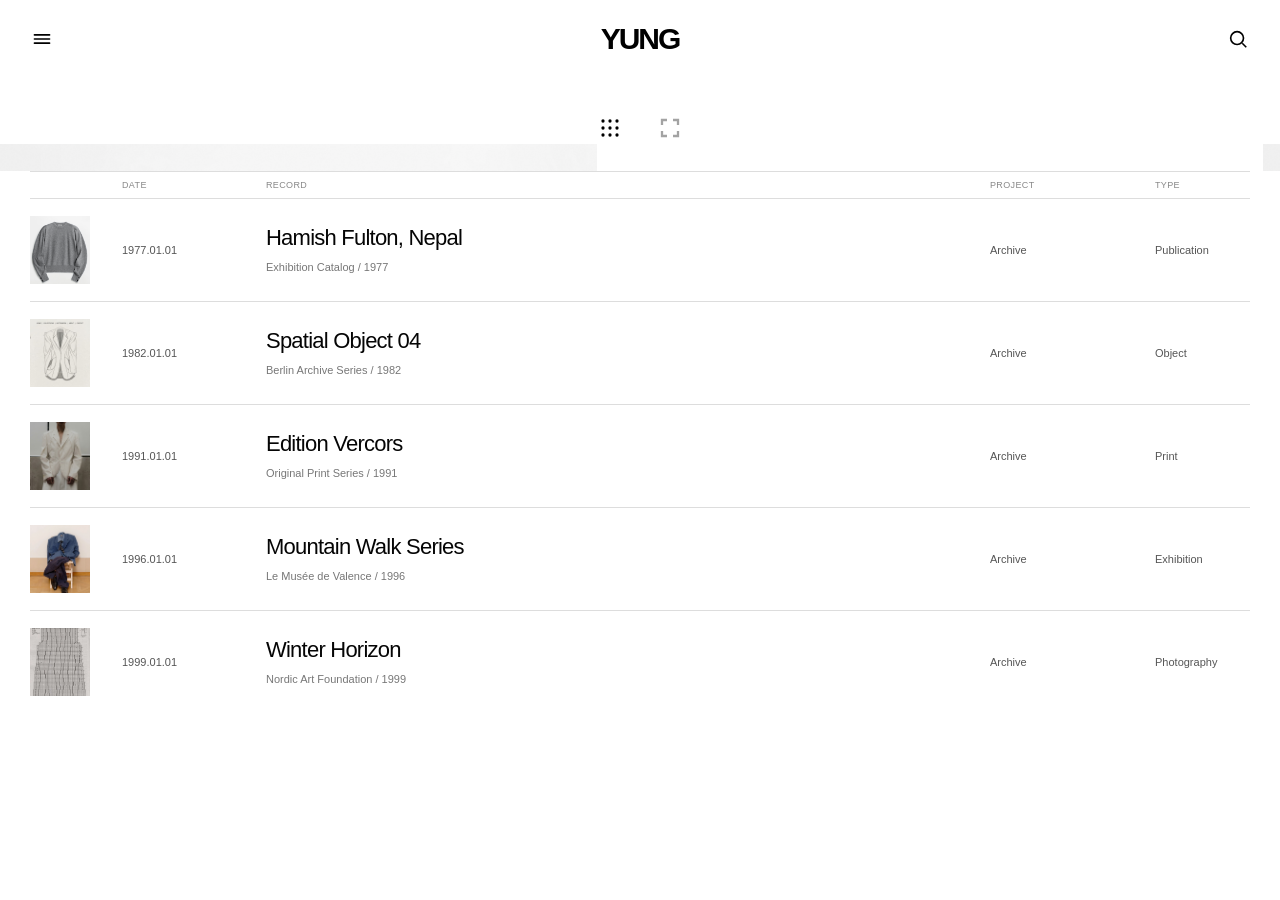
==== archive.html @ e174e14d "Add integrated archive page" ====
<!doctype html>
<html lang="ko"><head><meta charset="utf-8"><meta name="viewport" content="width=device-width,initial-scale=1,viewport-fit=cover"><meta name="theme-color" content="#fff"><title>YUNG — Archive</title>
<style>
:root{--bg:#fff;--fg:#050505;--sans:"Helvetica Neue",Helvetica,Arial,sans-serif}*{box-sizing:border-box}html,body{width:100%;height:100%;margin:0;overflow:hidden;background:#fff;color:#050505}body{font-family:var(--sans);-webkit-font-smoothing:antialiased;user-select:none}button,a,input{color:inherit;font:inherit}button{appearance:none;border:0;padding:0;background:none;cursor:pointer}a{text-decoration:none}
#main-header{position:fixed;top:0;left:0;width:100%;z-index:100;padding:22px 30px;display:grid;grid-template-columns:1fr auto 1fr;align-items:center;mix-blend-mode:difference;color:#fff}#mainLogo{font-size:30px;font-weight:900;letter-spacing:-.07em;color:#fff}.header-left{justify-self:start}.header-right{justify-self:end;display:flex;gap:18px}.icon{width:24px;height:24px;display:grid;place-items:center;color:#fff}.icon svg{width:22px;height:22px}
.archive-bar{position:fixed;top:106px;left:50%;transform:translateX(-50%);z-index:90;color:#fff;mix-blend-mode:difference}.view-switch{display:flex;gap:20px}.view-switch button{width:40px;height:44px;display:grid;place-items:center;opacity:.36}.view-switch button[aria-pressed=true],.view-switch button:hover{opacity:1}.view-switch svg{width:24px;height:24px}
.stage{position:fixed;inset:0;width:100vw;height:100dvh;overflow:hidden;background:#fff}.viewport{position:absolute;inset:0;width:100%;height:100dvh;overflow:hidden;cursor:grab;touch-action:pan-y}.viewport.is-dragging{cursor:grabbing}.rail{position:absolute;left:0;top:0;width:auto;height:100dvh;display:flex;align-items:flex-end;gap:0;padding:0;will-change:transform}.card{position:relative;flex:0 0 auto;width:var(--layout-w,48vw);height:var(--layout-h,auto);display:flex;align-items:flex-end;justify-content:center;overflow:hidden;background:transparent}.card-media{display:block;width:100%;height:100%;object-fit:var(--media-fit,contain);object-position:var(--media-pos,center);pointer-events:none}.card.is-bleed{background:#111}.card.is-bleed .card-media{object-fit:cover}
#indexPanel{position:fixed;inset:171px 0 0;z-index:80;background:#fff;overflow:auto;padding:0 30px 40px}.index-row{display:grid;grid-template-columns:72px 124px minmax(0,1fr) 145px 95px;align-items:center;gap:20px;border-top:1px solid #ddd;width:100%;text-align:left;padding:17px 0;min-height:102px;font-size:11px}.index-row:hover{background:#f6f6f4}.index-row img{width:60px;height:68px;object-fit:cover}.index-row strong{font-size:22px;line-height:1.2;font-weight:400;letter-spacing:-.035em;display:block}.index-row small{display:block;font-size:11px;line-height:1.5;color:#777;margin-top:8px;max-width:520px}.index-row .date,.index-row .project,.index-row .kind{color:#555}.index-legend{min-height:24px;font-size:9px;color:#888;padding:8px 0;text-transform:uppercase;letter-spacing:.04em}
.overlay{position:fixed;z-index:120;inset:0;background:rgba(255,255,255,.985);opacity:0;visibility:hidden;transition:opacity .22s ease,visibility .22s step-end}.overlay.is-open{opacity:1;visibility:visible;transition:opacity .22s ease}.overlay-close{position:absolute;top:13px;right:28px;font-size:28px;font-weight:300}.menu-links{position:absolute;left:28px;top:50%;transform:translateY(-50%);display:flex;flex-direction:column;align-items:flex-start;gap:.08em}.menu-links a{font-size:clamp(44px,8vw,136px);font-weight:500;letter-spacing:-.045em;line-height:.9;color:#aaa;transition:color .18s ease}.menu-links a:hover,.menu-links a:focus-visible{color:#050505}.search-form{position:absolute;left:28px;right:28px;top:50%;transform:translateY(-50%)}.search-form label{display:block;margin-bottom:18px;font-size:11px;text-transform:uppercase}.search-form input{width:100%;border:0;border-bottom:1px solid #111;outline:none;background:transparent;font-size:clamp(36px,7vw,112px);letter-spacing:-.055em;line-height:1;padding:0 0 10px}.search-form input::placeholder{color:rgba(0,0,0,.22)}
@media(max-width:800px){#main-header{padding:16px 14px}#mainLogo{font-size:26px}.archive-bar{top:84px}.menu-links{left:14px}.menu-links a{font-size:clamp(48px,16vw,82px)}#indexPanel{inset:150px 0 0;padding:0 14px 26px}.index-row{grid-template-columns:54px minmax(0,1fr);grid-template-rows:auto auto;column-gap:14px;row-gap:7px;padding:18px 0;min-height:120px}.index-row img{width:54px;height:70px;grid-column:1;grid-row:1/3}.index-row .date{grid-column:2;grid-row:1;font-size:10px}.index-row .entry-copy{grid-column:2;grid-row:2}.index-row strong{font-size:19px}.index-row .project,.index-row .kind{display:none}.index-legend{display:none}}
</style></head><body>
<header id="main-header"><div class="header-left"><button class="icon" data-open="menuPanel" aria-label="메뉴 열기"><svg fill="none" stroke="currentColor" viewBox="0 0 24 24"><path stroke-linecap="round" stroke-width="1.8" d="M3.75 7.5h16.5M3.75 12h16.5m-16.5 4.5h16.5"/></svg></button></div><a id="mainLogo" href="./index.html">YUNG</a><div class="header-right"><button class="icon" data-open="searchPanel" aria-label="검색"><svg fill="none" stroke="currentColor" viewBox="0 0 24 24"><circle cx="11" cy="11" r="7" stroke-width="1.8"/><path d="M21 21l-4.35-4.35" stroke-width="1.8"/></svg></button></div></header>
<div class="archive-bar"><div class="view-switch"><button id="indexBtn" title="Index" aria-pressed="true"><svg viewBox="0 0 24 24" fill="currentColor"><circle cx="5" cy="5" r="1.65"/><circle cx="12" cy="5" r="1.65"/><circle cx="19" cy="5" r="1.65"/><circle cx="5" cy="12" r="1.65"/><circle cx="12" cy="12" r="1.65"/><circle cx="19" cy="12" r="1.65"/><circle cx="5" cy="19" r="1.65"/><circle cx="12" cy="19" r="1.65"/><circle cx="19" cy="19" r="1.65"/></svg></button><button id="viewBtn" title="View" aria-pressed="false"><svg viewBox="0 0 24 24" fill="none" stroke="currentColor" stroke-width="2.3"><path d="M9 4H4v5M15 4h5v5M20 15v5h-5M9 20H4v-5"/></svg></button></div></div>
<main class="stage"><div class="viewport" id="viewport"><div class="rail" id="rail"></div></div></main>
<section id="indexPanel" aria-label="아카이브 목록"><div class="index-row index-legend"><span></span><span>Date</span><span>Record</span><span>Project</span><span>Type</span></div><div id="recordList"></div></section>
<aside class="overlay" id="menuPanel" aria-hidden="true"><button class="overlay-close" aria-label="닫기">×</button><nav class="menu-links"><a href="./index.html" data-route="store">Store</a><a href="#" data-route="archive">Archive</a><a href="#" data-route="exhibition">Exhibition</a><a href="#" data-route="about">About</a></nav></aside>
<aside class="overlay" id="searchPanel" aria-hidden="true"><button class="overlay-close" aria-label="닫기">×</button><form class="search-form" onsubmit="return false"><label for="siteSearch">Search</label><input id="siteSearch" type="search" autocomplete="off" placeholder="Search records"></form></aside>
<script src="./archive-data.js"></script><script src="./archive-layout.js"></script><script src="./archive-app.js"></script></body></html>
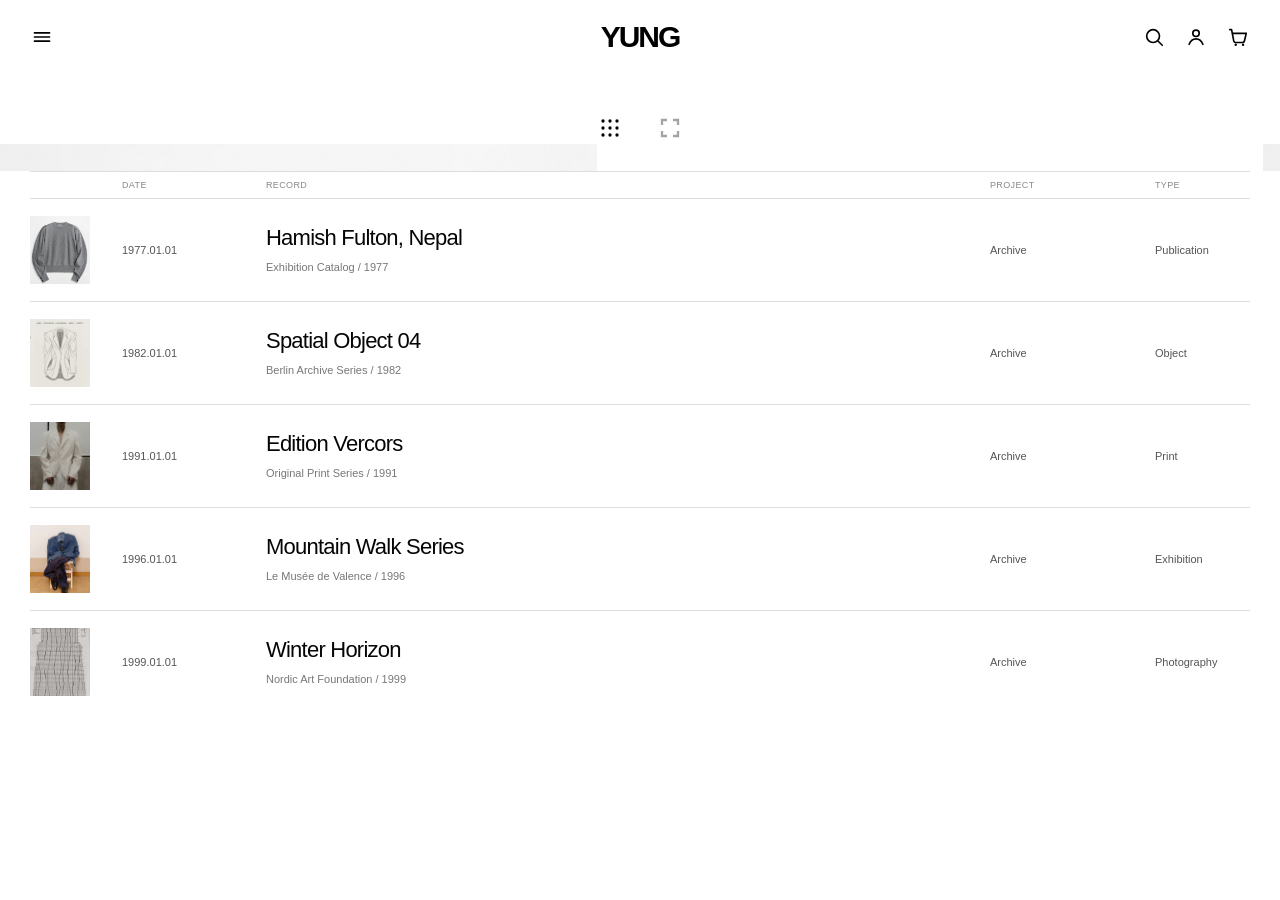
==== commit 1588b0fa: "Use shared site shell on archive page" ====
--- a/archive.html
+++ b/archive.html
@@ -8,11 +8,12 @@
 #indexPanel{position:fixed;inset:171px 0 0;z-index:80;background:#fff;overflow:auto;padding:0 30px 40px}.index-row{display:grid;grid-template-columns:72px 124px minmax(0,1fr) 145px 95px;align-items:center;gap:20px;border-top:1px solid #ddd;width:100%;text-align:left;padding:17px 0;min-height:102px;font-size:11px}.index-row:hover{background:#f6f6f4}.index-row img{width:60px;height:68px;object-fit:cover}.index-row strong{font-size:22px;line-height:1.2;font-weight:400;letter-spacing:-.035em;display:block}.index-row small{display:block;font-size:11px;line-height:1.5;color:#777;margin-top:8px;max-width:520px}.index-row .date,.index-row .project,.index-row .kind{color:#555}.index-legend{min-height:24px;font-size:9px;color:#888;padding:8px 0;text-transform:uppercase;letter-spacing:.04em}
 .overlay{position:fixed;z-index:120;inset:0;background:rgba(255,255,255,.985);opacity:0;visibility:hidden;transition:opacity .22s ease,visibility .22s step-end}.overlay.is-open{opacity:1;visibility:visible;transition:opacity .22s ease}.overlay-close{position:absolute;top:13px;right:28px;font-size:28px;font-weight:300}.menu-links{position:absolute;left:28px;top:50%;transform:translateY(-50%);display:flex;flex-direction:column;align-items:flex-start;gap:.08em}.menu-links a{font-size:clamp(44px,8vw,136px);font-weight:500;letter-spacing:-.045em;line-height:.9;color:#aaa;transition:color .18s ease}.menu-links a:hover,.menu-links a:focus-visible{color:#050505}.search-form{position:absolute;left:28px;right:28px;top:50%;transform:translateY(-50%)}.search-form label{display:block;margin-bottom:18px;font-size:11px;text-transform:uppercase}.search-form input{width:100%;border:0;border-bottom:1px solid #111;outline:none;background:transparent;font-size:clamp(36px,7vw,112px);letter-spacing:-.055em;line-height:1;padding:0 0 10px}.search-form input::placeholder{color:rgba(0,0,0,.22)}
 @media(max-width:800px){#main-header{padding:16px 14px}#mainLogo{font-size:26px}.archive-bar{top:84px}.menu-links{left:14px}.menu-links a{font-size:clamp(48px,16vw,82px)}#indexPanel{inset:150px 0 0;padding:0 14px 26px}.index-row{grid-template-columns:54px minmax(0,1fr);grid-template-rows:auto auto;column-gap:14px;row-gap:7px;padding:18px 0;min-height:120px}.index-row img{width:54px;height:70px;grid-column:1;grid-row:1/3}.index-row .date{grid-column:2;grid-row:1;font-size:10px}.index-row .entry-copy{grid-column:2;grid-row:2}.index-row strong{font-size:19px}.index-row .project,.index-row .kind{display:none}.index-legend{display:none}}
-</style></head><body>
-<header id="main-header"><div class="header-left"><button class="icon" data-open="menuPanel" aria-label="메뉴 열기"><svg fill="none" stroke="currentColor" viewBox="0 0 24 24"><path stroke-linecap="round" stroke-width="1.8" d="M3.75 7.5h16.5M3.75 12h16.5m-16.5 4.5h16.5"/></svg></button></div><a id="mainLogo" href="./index.html">YUNG</a><div class="header-right"><button class="icon" data-open="searchPanel" aria-label="검색"><svg fill="none" stroke="currentColor" viewBox="0 0 24 24"><circle cx="11" cy="11" r="7" stroke-width="1.8"/><path d="M21 21l-4.35-4.35" stroke-width="1.8"/></svg></button></div></header>
+</style><link rel="stylesheet" href="./site-shell.css"></head><body>
+<div id="yung-site-shell" data-page="archive"></div>
+
 <div class="archive-bar"><div class="view-switch"><button id="indexBtn" title="Index" aria-pressed="true"><svg viewBox="0 0 24 24" fill="currentColor"><circle cx="5" cy="5" r="1.65"/><circle cx="12" cy="5" r="1.65"/><circle cx="19" cy="5" r="1.65"/><circle cx="5" cy="12" r="1.65"/><circle cx="12" cy="12" r="1.65"/><circle cx="19" cy="12" r="1.65"/><circle cx="5" cy="19" r="1.65"/><circle cx="12" cy="19" r="1.65"/><circle cx="19" cy="19" r="1.65"/></svg></button><button id="viewBtn" title="View" aria-pressed="false"><svg viewBox="0 0 24 24" fill="none" stroke="currentColor" stroke-width="2.3"><path d="M9 4H4v5M15 4h5v5M20 15v5h-5M9 20H4v-5"/></svg></button></div></div>
 <main class="stage"><div class="viewport" id="viewport"><div class="rail" id="rail"></div></div></main>
 <section id="indexPanel" aria-label="아카이브 목록"><div class="index-row index-legend"><span></span><span>Date</span><span>Record</span><span>Project</span><span>Type</span></div><div id="recordList"></div></section>
-<aside class="overlay" id="menuPanel" aria-hidden="true"><button class="overlay-close" aria-label="닫기">×</button><nav class="menu-links"><a href="./index.html" data-route="store">Store</a><a href="#" data-route="archive">Archive</a><a href="#" data-route="exhibition">Exhibition</a><a href="#" data-route="about">About</a></nav></aside>
-<aside class="overlay" id="searchPanel" aria-hidden="true"><button class="overlay-close" aria-label="닫기">×</button><form class="search-form" onsubmit="return false"><label for="siteSearch">Search</label><input id="siteSearch" type="search" autocomplete="off" placeholder="Search records"></form></aside>
-<script src="./archive-data.js"></script><script src="./archive-layout.js"></script><script src="./archive-app.js"></script></body></html>+
+
+<script src="./site-shell.js"></script><script src="./archive-data.js"></script><script src="./archive-layout.js"></script><script src="./archive-app.js"></script></body></html>
--- a/site-shell.css
+++ b/site-shell.css
@@ -0,0 +1,23 @@
+:root{--yung-shell-sans:"Helvetica Neue",Helvetica,Arial,sans-serif}
+#yung-site-shell,#yung-site-shell *{box-sizing:border-box}
+#yung-site-shell{font-family:var(--yung-shell-sans);-webkit-font-smoothing:antialiased}
+.yung-shell-header{position:fixed;top:0;left:0;width:100%;z-index:10000;padding:22px 30px;display:grid;grid-template-columns:1fr auto 1fr;align-items:center;mix-blend-mode:difference;color:#fff;pointer-events:none;user-select:none}
+.yung-shell-left{justify-self:start}.yung-shell-logo{justify-self:center;font-family:var(--yung-shell-sans);font-size:30px;font-weight:900;letter-spacing:-.07em;line-height:1;color:#fff;text-decoration:none;pointer-events:auto;transition:opacity .18s ease}
+.yung-shell-logo:hover{opacity:.72}.yung-shell-right{justify-self:end;display:flex;align-items:center;gap:18px;pointer-events:auto}
+.yung-shell-icon{width:24px;height:24px;display:grid;place-items:center;color:#fff;background:none;border:0;padding:0;cursor:pointer;pointer-events:auto;transition:opacity .18s ease}
+.yung-shell-icon:hover{opacity:.68}.yung-shell-icon svg{display:block;width:22px;height:22px}
+.yung-shell-overlay{position:fixed;z-index:10020;inset:0;background:rgba(255,255,255,.985);opacity:0;visibility:hidden;transition:opacity .22s ease,visibility .22s step-end;color:#050505;font-family:var(--yung-shell-sans)}
+.yung-shell-overlay.is-open{opacity:1;visibility:visible;transition:opacity .22s ease}
+.yung-shell-close{position:absolute;top:13px;right:28px;font-family:var(--yung-shell-sans);font-size:28px;font-weight:300;line-height:1;color:#050505;background:none;border:0;padding:0;cursor:pointer}
+.yung-shell-menu-links{position:absolute;left:28px;top:50%;transform:translateY(-50%);display:flex;flex-direction:column;align-items:flex-start;gap:.08em}
+.yung-shell-menu-links a{font-family:var(--yung-shell-sans);font-size:clamp(44px,8vw,136px);font-weight:500;letter-spacing:-.045em;line-height:.9;color:#aaa;text-decoration:none;transition:color .18s ease}
+.yung-shell-menu-links a:hover,.yung-shell-menu-links a:focus-visible{color:#050505}
+.yung-shell-search-form{position:absolute;left:28px;right:28px;top:50%;transform:translateY(-50%)}
+.yung-shell-search-form label{display:block;margin-bottom:18px;font-size:11px;font-weight:400;text-transform:uppercase;color:#050505}
+.yung-shell-search-form input{width:100%;border:0;border-bottom:1px solid #111;outline:none;background:transparent;font-family:var(--yung-shell-sans);font-size:clamp(36px,7vw,112px);font-weight:400;letter-spacing:-.055em;line-height:1;color:#050505;padding:0 0 10px;border-radius:0}
+.yung-shell-search-form input::placeholder{color:rgba(0,0,0,.22)}
+.yung-shell-overlay--small{left:auto;width:min(420px,100vw);border-left:1px solid rgba(0,0,0,.12)}
+.yung-shell-small-copy{position:absolute;left:26px;right:26px;top:50%;transform:translateY(-50%);display:flex;flex-direction:column;gap:11px;font-family:var(--yung-shell-sans);font-size:14px;font-weight:400;text-transform:uppercase}
+.yung-shell-small-copy p{margin:0 0 20px}.yung-shell-small-copy a{color:#050505;text-decoration:none}.yung-shell-small-copy a:hover{text-decoration:underline;text-underline-offset:3px}
+@media(max-width:800px){.yung-shell-header{padding:16px 14px}.yung-shell-logo{font-size:26px}.yung-shell-right{gap:6px}.yung-shell-menu-links{left:14px}.yung-shell-menu-links a{font-size:clamp(48px,16vw,82px)}.yung-shell-close{right:14px}.yung-shell-search-form{left:14px;right:14px}.yung-shell-overlay--small{width:100%;border-left:0}}
+@media(prefers-reduced-motion:reduce){.yung-shell-overlay,.yung-shell-icon,.yung-shell-logo,.yung-shell-menu-links a{transition:none}}
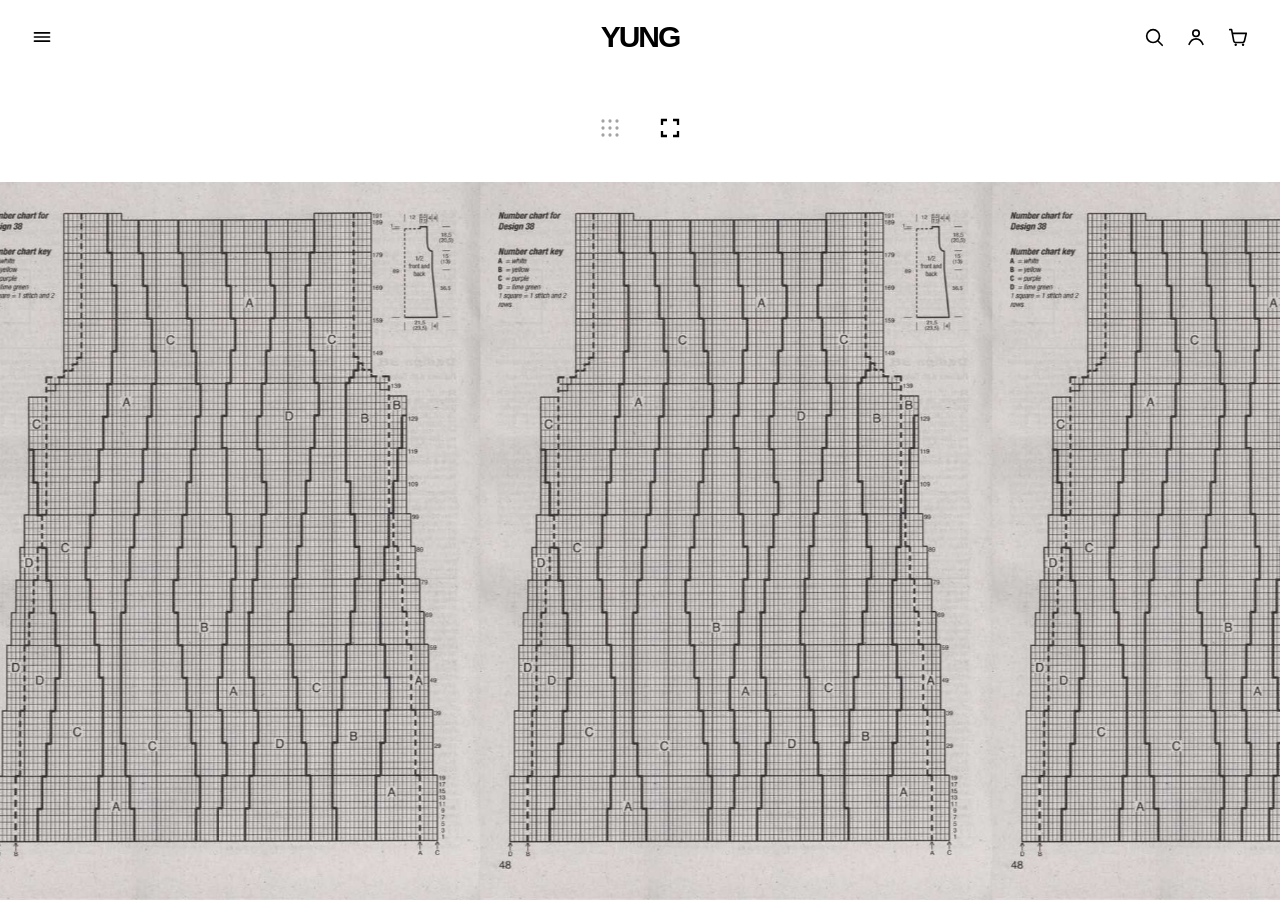
==== commit 331cd087: "Restore roomy archive index layout and scroll behavior" ====
--- a/archive.html
+++ b/archive.html
@@ -5,7 +5,7 @@
 #main-header{position:fixed;top:0;left:0;width:100%;z-index:100;padding:22px 30px;display:grid;grid-template-columns:1fr auto 1fr;align-items:center;mix-blend-mode:difference;color:#fff}#mainLogo{font-size:30px;font-weight:900;letter-spacing:-.07em;color:#fff}.header-left{justify-self:start}.header-right{justify-self:end;display:flex;gap:18px}.icon{width:24px;height:24px;display:grid;place-items:center;color:#fff}.icon svg{width:22px;height:22px}
 .archive-bar{position:fixed;top:106px;left:50%;transform:translateX(-50%);z-index:90;color:#fff;mix-blend-mode:difference}.view-switch{display:flex;gap:20px}.view-switch button{width:40px;height:44px;display:grid;place-items:center;opacity:.36}.view-switch button[aria-pressed=true],.view-switch button:hover{opacity:1}.view-switch svg{width:24px;height:24px}
 .stage{position:fixed;inset:0;width:100vw;height:100dvh;overflow:hidden;background:#fff}.viewport{position:absolute;inset:0;width:100%;height:100dvh;overflow:hidden;cursor:grab;touch-action:pan-y}.viewport.is-dragging{cursor:grabbing}.rail{position:absolute;left:0;top:0;width:auto;height:100dvh;display:flex;align-items:flex-end;gap:0;padding:0;will-change:transform}.card{position:relative;flex:0 0 auto;width:var(--layout-w,48vw);height:var(--layout-h,auto);display:flex;align-items:flex-end;justify-content:center;overflow:hidden;background:transparent}.card-media{display:block;width:100%;height:100%;object-fit:var(--media-fit,contain);object-position:var(--media-pos,center);pointer-events:none}.card.is-bleed{background:#111}.card.is-bleed .card-media{object-fit:cover}
-#indexPanel{position:fixed;inset:171px 0 0;z-index:80;background:#fff;overflow:auto;padding:0 30px 40px}.index-row{display:grid;grid-template-columns:72px 124px minmax(0,1fr) 145px 95px;align-items:center;gap:20px;border-top:1px solid #ddd;width:100%;text-align:left;padding:17px 0;min-height:102px;font-size:11px}.index-row:hover{background:#f6f6f4}.index-row img{width:60px;height:68px;object-fit:cover}.index-row strong{font-size:22px;line-height:1.2;font-weight:400;letter-spacing:-.035em;display:block}.index-row small{display:block;font-size:11px;line-height:1.5;color:#777;margin-top:8px;max-width:520px}.index-row .date,.index-row .project,.index-row .kind{color:#555}.index-legend{min-height:24px;font-size:9px;color:#888;padding:8px 0;text-transform:uppercase;letter-spacing:.04em}
+#indexPanel{position:fixed;inset:171px 0 0;z-index:80;background:#fff;overflow:auto;padding:20px 30px 40px;-webkit-overflow-scrolling:touch;overscroll-behavior:contain;scrollbar-gutter:stable}.index-row{display:grid;grid-template-columns:72px 124px minmax(0,1fr) 145px 95px;align-items:center;gap:20px;border-top:1px solid #ddd;width:100%;text-align:left;padding:17px 0;min-height:102px;font-size:11px}.index-row:hover{background:#f6f6f4}.index-row img{width:60px;height:68px;object-fit:cover}.index-row strong{font-size:22px;line-height:1.2;font-weight:400;letter-spacing:-.035em;display:block}.index-row small{display:block;font-size:11px;line-height:1.5;color:#777;margin-top:8px;max-width:520px}.index-row .date,.index-row .project,.index-row .kind{color:#555}.index-legend{min-height:24px;font-size:9px;color:#888;padding:8px 0;text-transform:uppercase;letter-spacing:.04em}
 .overlay{position:fixed;z-index:120;inset:0;background:rgba(255,255,255,.985);opacity:0;visibility:hidden;transition:opacity .22s ease,visibility .22s step-end}.overlay.is-open{opacity:1;visibility:visible;transition:opacity .22s ease}.overlay-close{position:absolute;top:13px;right:28px;font-size:28px;font-weight:300}.menu-links{position:absolute;left:28px;top:50%;transform:translateY(-50%);display:flex;flex-direction:column;align-items:flex-start;gap:.08em}.menu-links a{font-size:clamp(44px,8vw,136px);font-weight:500;letter-spacing:-.045em;line-height:.9;color:#aaa;transition:color .18s ease}.menu-links a:hover,.menu-links a:focus-visible{color:#050505}.search-form{position:absolute;left:28px;right:28px;top:50%;transform:translateY(-50%)}.search-form label{display:block;margin-bottom:18px;font-size:11px;text-transform:uppercase}.search-form input{width:100%;border:0;border-bottom:1px solid #111;outline:none;background:transparent;font-size:clamp(36px,7vw,112px);letter-spacing:-.055em;line-height:1;padding:0 0 10px}.search-form input::placeholder{color:rgba(0,0,0,.22)}
 @media(max-width:800px){#main-header{padding:16px 14px}#mainLogo{font-size:26px}.archive-bar{top:84px}.menu-links{left:14px}.menu-links a{font-size:clamp(48px,16vw,82px)}#indexPanel{inset:150px 0 0;padding:0 14px 26px}.index-row{grid-template-columns:54px minmax(0,1fr);grid-template-rows:auto auto;column-gap:14px;row-gap:7px;padding:18px 0;min-height:120px}.index-row img{width:54px;height:70px;grid-column:1;grid-row:1/3}.index-row .date{grid-column:2;grid-row:1;font-size:10px}.index-row .entry-copy{grid-column:2;grid-row:2}.index-row strong{font-size:19px}.index-row .project,.index-row .kind{display:none}.index-legend{display:none}}
 </style><link rel="stylesheet" href="./site-shell.css"></head><body>
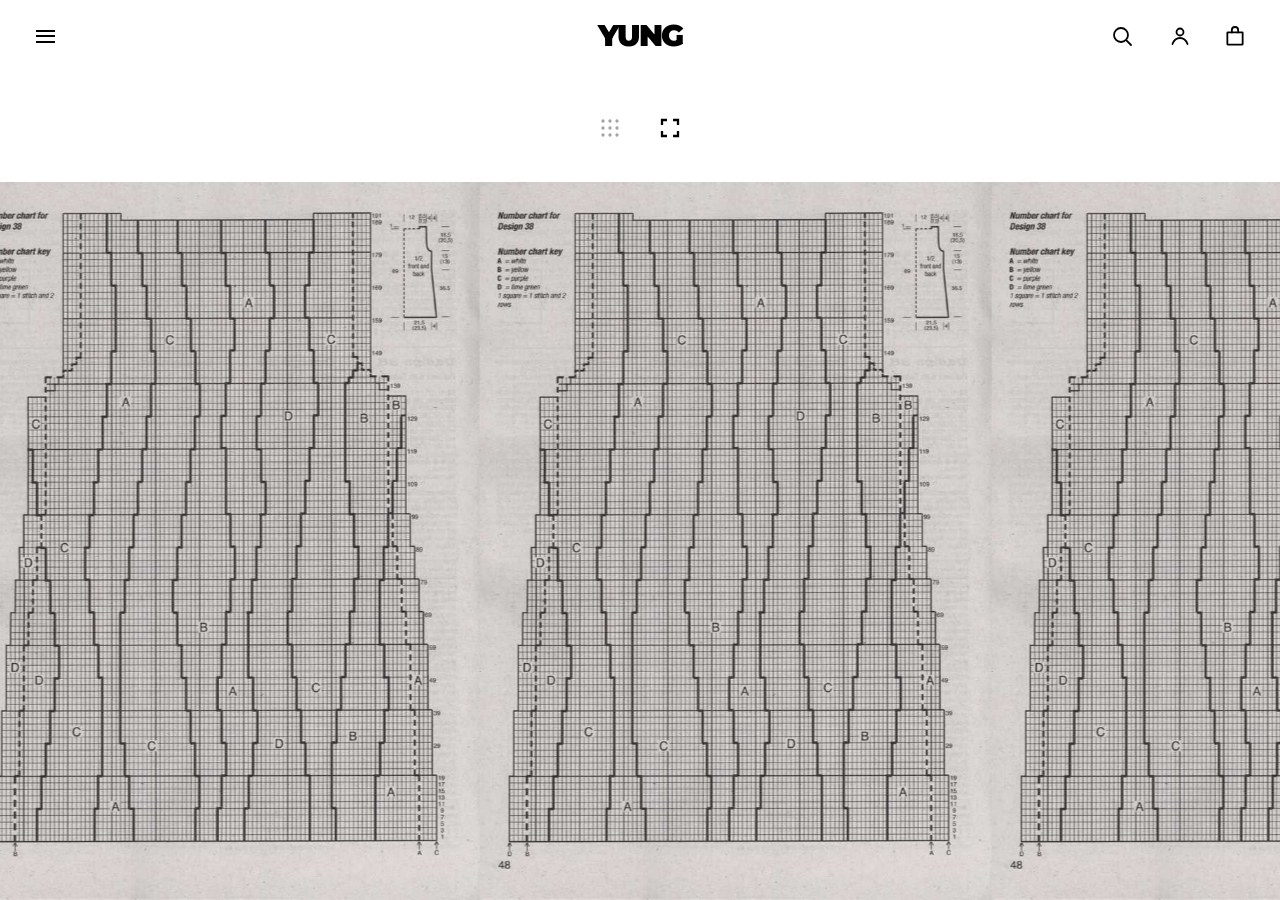
==== commit 90bfce3e: "Cache-bust archive shell and archive scripts" ====
--- a/archive.html
+++ b/archive.html
@@ -8,7 +8,7 @@
 #indexPanel{position:fixed;inset:171px 0 0;z-index:80;background:#fff;overflow:auto;padding:20px 30px 40px;-webkit-overflow-scrolling:touch;overscroll-behavior:contain;scrollbar-gutter:stable}.index-row{display:grid;grid-template-columns:72px 124px minmax(0,1fr) 145px 95px;align-items:center;gap:20px;border-top:1px solid #ddd;width:100%;text-align:left;padding:17px 0;min-height:102px;font-size:11px}.index-row:hover{background:#f6f6f4}.index-row img{width:60px;height:68px;object-fit:cover}.index-row strong{font-size:22px;line-height:1.2;font-weight:400;letter-spacing:-.035em;display:block}.index-row small{display:block;font-size:11px;line-height:1.5;color:#777;margin-top:8px;max-width:520px}.index-row .date,.index-row .project,.index-row .kind{color:#555}.index-legend{min-height:24px;font-size:9px;color:#888;padding:8px 0;text-transform:uppercase;letter-spacing:.04em}
 .overlay{position:fixed;z-index:120;inset:0;background:rgba(255,255,255,.985);opacity:0;visibility:hidden;transition:opacity .22s ease,visibility .22s step-end}.overlay.is-open{opacity:1;visibility:visible;transition:opacity .22s ease}.overlay-close{position:absolute;top:13px;right:28px;font-size:28px;font-weight:300}.menu-links{position:absolute;left:28px;top:50%;transform:translateY(-50%);display:flex;flex-direction:column;align-items:flex-start;gap:.08em}.menu-links a{font-size:clamp(44px,8vw,136px);font-weight:500;letter-spacing:-.045em;line-height:.9;color:#aaa;transition:color .18s ease}.menu-links a:hover,.menu-links a:focus-visible{color:#050505}.search-form{position:absolute;left:28px;right:28px;top:50%;transform:translateY(-50%)}.search-form label{display:block;margin-bottom:18px;font-size:11px;text-transform:uppercase}.search-form input{width:100%;border:0;border-bottom:1px solid #111;outline:none;background:transparent;font-size:clamp(36px,7vw,112px);letter-spacing:-.055em;line-height:1;padding:0 0 10px}.search-form input::placeholder{color:rgba(0,0,0,.22)}
 @media(max-width:800px){#main-header{padding:16px 14px}#mainLogo{font-size:26px}.archive-bar{top:84px}.menu-links{left:14px}.menu-links a{font-size:clamp(48px,16vw,82px)}#indexPanel{inset:150px 0 0;padding:0 14px 26px}.index-row{grid-template-columns:54px minmax(0,1fr);grid-template-rows:auto auto;column-gap:14px;row-gap:7px;padding:18px 0;min-height:120px}.index-row img{width:54px;height:70px;grid-column:1;grid-row:1/3}.index-row .date{grid-column:2;grid-row:1;font-size:10px}.index-row .entry-copy{grid-column:2;grid-row:2}.index-row strong{font-size:19px}.index-row .project,.index-row .kind{display:none}.index-legend{display:none}}
-</style><link rel="stylesheet" href="./site-shell.css"></head><body>
+</style><link rel="stylesheet" href="./site-shell.css?v=20260924-2"></head><body>
 <div id="yung-site-shell" data-page="archive"></div>
 
 <div class="archive-bar"><div class="view-switch"><button id="indexBtn" title="Index" aria-pressed="true"><svg viewBox="0 0 24 24" fill="currentColor"><circle cx="5" cy="5" r="1.65"/><circle cx="12" cy="5" r="1.65"/><circle cx="19" cy="5" r="1.65"/><circle cx="5" cy="12" r="1.65"/><circle cx="12" cy="12" r="1.65"/><circle cx="19" cy="12" r="1.65"/><circle cx="5" cy="19" r="1.65"/><circle cx="12" cy="19" r="1.65"/><circle cx="19" cy="19" r="1.65"/></svg></button><button id="viewBtn" title="View" aria-pressed="false"><svg viewBox="0 0 24 24" fill="none" stroke="currentColor" stroke-width="2.3"><path d="M9 4H4v5M15 4h5v5M20 15v5h-5M9 20H4v-5"/></svg></button></div></div>
@@ -16,4 +16,4 @@
 <section id="indexPanel" aria-label="아카이브 목록"><div class="index-row index-legend"><span></span><span>Date</span><span>Record</span><span>Project</span><span>Type</span></div><div id="recordList"></div></section>
 
 
-<script src="./site-shell.js"></script><script src="./archive-data.js"></script><script src="./archive-layout.js"></script><script src="./archive-app.js"></script></body></html>+<script src="./site-shell.js?v=20260924-2"></script><script src="./archive-data.js?v=20260924-2"></script><script src="./archive-layout.js?v=20260924-2"></script><script src="./archive-app.js?v=20260924-2"></script></body></html>
--- a/site-shell.css
+++ b/site-shell.css
@@ -1,23 +1,105 @@
+@import url('https://fonts.googleapis.com/css2?family=Montserrat:wght@800;900&display=swap');
+
 :root{--yung-shell-sans:"Helvetica Neue",Helvetica,Arial,sans-serif}
 #yung-site-shell,#yung-site-shell *{box-sizing:border-box}
 #yung-site-shell{font-family:var(--yung-shell-sans);-webkit-font-smoothing:antialiased}
-.yung-shell-header{position:fixed;top:0;left:0;width:100%;z-index:10000;padding:22px 30px;display:grid;grid-template-columns:1fr auto 1fr;align-items:center;mix-blend-mode:difference;color:#fff;pointer-events:none;user-select:none}
-.yung-shell-left{justify-self:start}.yung-shell-logo{justify-self:center;font-family:var(--yung-shell-sans);font-size:30px;font-weight:900;letter-spacing:-.07em;line-height:1;color:#fff;text-decoration:none;pointer-events:auto;transition:opacity .18s ease}
-.yung-shell-logo:hover{opacity:.72}.yung-shell-right{justify-self:end;display:flex;align-items:center;gap:18px;pointer-events:auto}
-.yung-shell-icon{width:24px;height:24px;display:grid;place-items:center;color:#fff;background:none;border:0;padding:0;cursor:pointer;pointer-events:auto;transition:opacity .18s ease}
-.yung-shell-icon:hover{opacity:.68}.yung-shell-icon svg{display:block;width:22px;height:22px}
-.yung-shell-overlay{position:fixed;z-index:10020;inset:0;background:rgba(255,255,255,.985);opacity:0;visibility:hidden;transition:opacity .22s ease,visibility .22s step-end;color:#050505;font-family:var(--yung-shell-sans)}
-.yung-shell-overlay.is-open{opacity:1;visibility:visible;transition:opacity .22s ease}
-.yung-shell-close{position:absolute;top:13px;right:28px;font-family:var(--yung-shell-sans);font-size:28px;font-weight:300;line-height:1;color:#050505;background:none;border:0;padding:0;cursor:pointer}
-.yung-shell-menu-links{position:absolute;left:28px;top:50%;transform:translateY(-50%);display:flex;flex-direction:column;align-items:flex-start;gap:.08em}
-.yung-shell-menu-links a{font-family:var(--yung-shell-sans);font-size:clamp(44px,8vw,136px);font-weight:500;letter-spacing:-.045em;line-height:.9;color:#aaa;text-decoration:none;transition:color .18s ease}
-.yung-shell-menu-links a:hover,.yung-shell-menu-links a:focus-visible{color:#050505}
-.yung-shell-search-form{position:absolute;left:28px;right:28px;top:50%;transform:translateY(-50%)}
-.yung-shell-search-form label{display:block;margin-bottom:18px;font-size:11px;font-weight:400;text-transform:uppercase;color:#050505}
-.yung-shell-search-form input{width:100%;border:0;border-bottom:1px solid #111;outline:none;background:transparent;font-family:var(--yung-shell-sans);font-size:clamp(36px,7vw,112px);font-weight:400;letter-spacing:-.055em;line-height:1;color:#050505;padding:0 0 10px;border-radius:0}
-.yung-shell-search-form input::placeholder{color:rgba(0,0,0,.22)}
-.yung-shell-overlay--small{left:auto;width:min(420px,100vw);border-left:1px solid rgba(0,0,0,.12)}
-.yung-shell-small-copy{position:absolute;left:26px;right:26px;top:50%;transform:translateY(-50%);display:flex;flex-direction:column;gap:11px;font-family:var(--yung-shell-sans);font-size:14px;font-weight:400;text-transform:uppercase}
-.yung-shell-small-copy p{margin:0 0 20px}.yung-shell-small-copy a{color:#050505;text-decoration:none}.yung-shell-small-copy a:hover{text-decoration:underline;text-underline-offset:3px}
-@media(max-width:800px){.yung-shell-header{padding:16px 14px}.yung-shell-logo{font-size:26px}.yung-shell-right{gap:6px}.yung-shell-menu-links{left:14px}.yung-shell-menu-links a{font-size:clamp(48px,16vw,82px)}.yung-shell-close{right:14px}.yung-shell-search-form{left:14px;right:14px}.yung-shell-overlay--small{width:100%;border-left:0}}
-@media(prefers-reduced-motion:reduce){.yung-shell-overlay,.yung-shell-icon,.yung-shell-logo,.yung-shell-menu-links a{transition:none}}
+
+/* Header geometry follows the Store header. Archive stays fixed; Landing may add .nav-hidden. */
+#yung-site-shell .yung-shell-header{
+  position:fixed;top:0;left:0;width:100%;z-index:10000;
+  padding:18px 30px;
+  display:grid;grid-template-columns:1fr auto 1fr;align-items:center;
+  mix-blend-mode:difference;color:#fff;
+  pointer-events:none;user-select:none;
+  transition:transform .35s cubic-bezier(.16,1,.3,1);
+  will-change:transform;
+}
+#yung-site-shell .yung-shell-header.nav-hidden{transform:translateY(-100%)}
+#yung-site-shell .yung-shell-left{justify-self:start;pointer-events:auto}
+#yung-site-shell .yung-shell-right{justify-self:end;display:flex;align-items:center;gap:22px;pointer-events:auto}
+
+/* Match the Store wordmark exactly: Montserrat / 900 / -0.07em / 30px desktop. */
+#yung-site-shell .yung-shell-logo{
+  justify-self:center;
+  font-family:"Montserrat",sans-serif;
+  font-size:30px;font-weight:900;letter-spacing:-.07em;line-height:1;
+  color:#fff;text-decoration:none;pointer-events:auto;
+  transition:opacity .2s ease;
+}
+#yung-site-shell .yung-shell-logo:hover{opacity:.75}
+
+#yung-site-shell .yung-shell-icon{
+  color:#fff;background:none;border:0;padding:6px;margin:0;
+  cursor:pointer;pointer-events:auto;
+  display:flex;align-items:center;justify-content:center;
+  transition:opacity .2s ease;
+}
+#yung-site-shell .yung-shell-icon:hover{opacity:.65}
+#yung-site-shell .yung-shell-icon svg{display:block;width:24px;height:24px}
+
+/* Store-style hamburger + bag proportions. */
+#yung-site-shell .yung-shell-hamburger{width:19px;height:13px;display:flex;flex-direction:column;justify-content:space-between}
+#yung-site-shell .yung-shell-hamburger span{display:block;width:100%;height:2px;background:#fff}
+#yung-site-shell .yung-shell-cart{width:18px!important;height:20px!important}
+
+/* Shared overlays remain the Archive visual system. */
+#yung-site-shell .yung-shell-overlay{
+  position:fixed;z-index:10020;inset:0;
+  background:rgba(255,255,255,.985);
+  opacity:0;visibility:hidden;
+  transition:opacity .22s ease,visibility .22s step-end;
+  color:#050505;font-family:var(--yung-shell-sans)
+}
+#yung-site-shell .yung-shell-overlay.is-open{opacity:1;visibility:visible;transition:opacity .22s ease}
+#yung-site-shell .yung-shell-close{
+  position:absolute;top:13px;right:28px;
+  font-family:var(--yung-shell-sans);font-size:28px;font-weight:300;line-height:1;
+  color:#050505;background:none;border:0;padding:0;cursor:pointer
+}
+#yung-site-shell .yung-shell-menu-links{
+  position:absolute;left:28px;top:50%;transform:translateY(-50%);
+  display:flex;flex-direction:column;align-items:flex-start;gap:.08em
+}
+#yung-site-shell .yung-shell-menu-links a{
+  font-family:var(--yung-shell-sans);
+  font-size:clamp(44px,8vw,136px);font-weight:500;letter-spacing:-.045em;line-height:.9;
+  color:#aaa;text-decoration:none;transition:color .18s ease
+}
+#yung-site-shell .yung-shell-menu-links a:hover,
+#yung-site-shell .yung-shell-menu-links a:focus-visible{color:#050505}
+#yung-site-shell .yung-shell-search-form{position:absolute;left:28px;right:28px;top:50%;transform:translateY(-50%)}
+#yung-site-shell .yung-shell-search-form label{display:block;margin-bottom:18px;font-size:11px;font-weight:400;text-transform:uppercase;color:#050505}
+#yung-site-shell .yung-shell-search-form input{
+  width:100%;border:0;border-bottom:1px solid #111;outline:none;background:transparent;
+  font-family:var(--yung-shell-sans);font-size:clamp(36px,7vw,112px);font-weight:400;
+  letter-spacing:-.055em;line-height:1;color:#050505;padding:0 0 10px;border-radius:0
+}
+#yung-site-shell .yung-shell-search-form input::placeholder{color:rgba(0,0,0,.22)}
+#yung-site-shell .yung-shell-overlay--small{left:auto;width:min(420px,100vw);border-left:1px solid rgba(0,0,0,.12)}
+#yung-site-shell .yung-shell-small-copy{
+  position:absolute;left:26px;right:26px;top:50%;transform:translateY(-50%);
+  display:flex;flex-direction:column;gap:11px;
+  font-family:var(--yung-shell-sans);font-size:14px;font-weight:400;text-transform:uppercase
+}
+#yung-site-shell .yung-shell-small-copy p{margin:0 0 20px}
+#yung-site-shell .yung-shell-small-copy a{color:#050505;text-decoration:none}
+#yung-site-shell .yung-shell-small-copy a:hover{text-decoration:underline;text-underline-offset:3px}
+
+@media(max-width:800px){
+  #yung-site-shell .yung-shell-header{padding:18px 14px}
+  #yung-site-shell .yung-shell-logo{font-size:24px}
+  #yung-site-shell .yung-shell-right{gap:8px}
+  #yung-site-shell .yung-shell-icon svg{width:23px;height:23px}
+  #yung-site-shell .yung-shell-menu-links{left:14px}
+  #yung-site-shell .yung-shell-menu-links a{font-size:clamp(48px,16vw,82px)}
+  #yung-site-shell .yung-shell-close{right:14px}
+  #yung-site-shell .yung-shell-search-form{left:14px;right:14px}
+  #yung-site-shell .yung-shell-overlay--small{width:100%;border-left:0}
+}
+@media(prefers-reduced-motion:reduce){
+  #yung-site-shell .yung-shell-header,
+  #yung-site-shell .yung-shell-overlay,
+  #yung-site-shell .yung-shell-icon,
+  #yung-site-shell .yung-shell-logo,
+  #yung-site-shell .yung-shell-menu-links a{transition:none}
+}
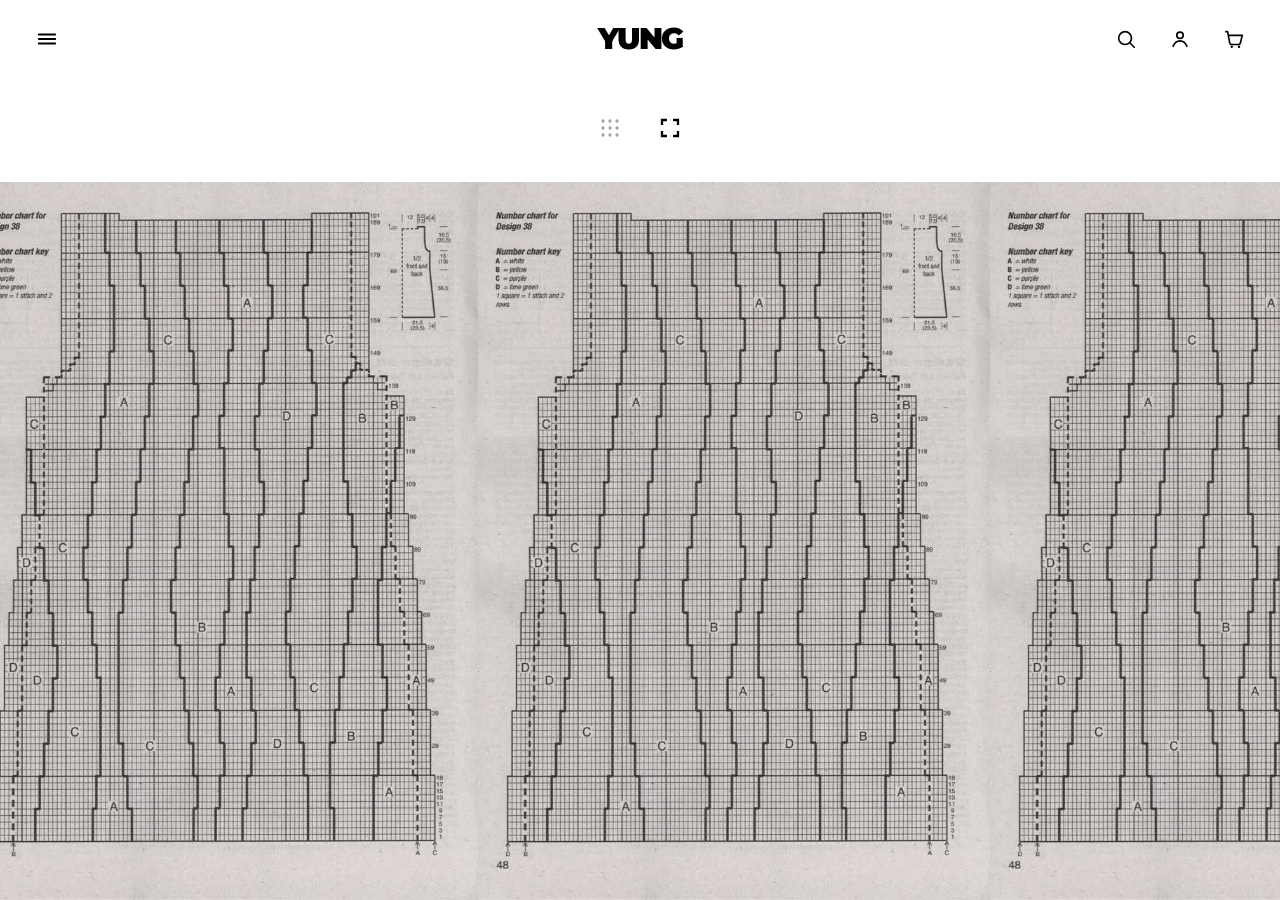
==== commit 4fd96ec8: "Refresh archive.html asset versions for v5.3 restoration" ====
--- a/archive.html
+++ b/archive.html
@@ -8,7 +8,7 @@
 #indexPanel{position:fixed;inset:171px 0 0;z-index:80;background:#fff;overflow:auto;padding:20px 30px 40px;-webkit-overflow-scrolling:touch;overscroll-behavior:contain;scrollbar-gutter:stable}.index-row{display:grid;grid-template-columns:72px 124px minmax(0,1fr) 145px 95px;align-items:center;gap:20px;border-top:1px solid #ddd;width:100%;text-align:left;padding:17px 0;min-height:102px;font-size:11px}.index-row:hover{background:#f6f6f4}.index-row img{width:60px;height:68px;object-fit:cover}.index-row strong{font-size:22px;line-height:1.2;font-weight:400;letter-spacing:-.035em;display:block}.index-row small{display:block;font-size:11px;line-height:1.5;color:#777;margin-top:8px;max-width:520px}.index-row .date,.index-row .project,.index-row .kind{color:#555}.index-legend{min-height:24px;font-size:9px;color:#888;padding:8px 0;text-transform:uppercase;letter-spacing:.04em}
 .overlay{position:fixed;z-index:120;inset:0;background:rgba(255,255,255,.985);opacity:0;visibility:hidden;transition:opacity .22s ease,visibility .22s step-end}.overlay.is-open{opacity:1;visibility:visible;transition:opacity .22s ease}.overlay-close{position:absolute;top:13px;right:28px;font-size:28px;font-weight:300}.menu-links{position:absolute;left:28px;top:50%;transform:translateY(-50%);display:flex;flex-direction:column;align-items:flex-start;gap:.08em}.menu-links a{font-size:clamp(44px,8vw,136px);font-weight:500;letter-spacing:-.045em;line-height:.9;color:#aaa;transition:color .18s ease}.menu-links a:hover,.menu-links a:focus-visible{color:#050505}.search-form{position:absolute;left:28px;right:28px;top:50%;transform:translateY(-50%)}.search-form label{display:block;margin-bottom:18px;font-size:11px;text-transform:uppercase}.search-form input{width:100%;border:0;border-bottom:1px solid #111;outline:none;background:transparent;font-size:clamp(36px,7vw,112px);letter-spacing:-.055em;line-height:1;padding:0 0 10px}.search-form input::placeholder{color:rgba(0,0,0,.22)}
 @media(max-width:800px){#main-header{padding:16px 14px}#mainLogo{font-size:26px}.archive-bar{top:84px}.menu-links{left:14px}.menu-links a{font-size:clamp(48px,16vw,82px)}#indexPanel{inset:150px 0 0;padding:0 14px 26px}.index-row{grid-template-columns:54px minmax(0,1fr);grid-template-rows:auto auto;column-gap:14px;row-gap:7px;padding:18px 0;min-height:120px}.index-row img{width:54px;height:70px;grid-column:1;grid-row:1/3}.index-row .date{grid-column:2;grid-row:1;font-size:10px}.index-row .entry-copy{grid-column:2;grid-row:2}.index-row strong{font-size:19px}.index-row .project,.index-row .kind{display:none}.index-legend{display:none}}
-</style><link rel="stylesheet" href="./site-shell.css?v=20260924-2"></head><body>
+</style><link rel="stylesheet" href="./site-shell.css?v=20260924-3"></head><body>
 <div id="yung-site-shell" data-page="archive"></div>
 
 <div class="archive-bar"><div class="view-switch"><button id="indexBtn" title="Index" aria-pressed="true"><svg viewBox="0 0 24 24" fill="currentColor"><circle cx="5" cy="5" r="1.65"/><circle cx="12" cy="5" r="1.65"/><circle cx="19" cy="5" r="1.65"/><circle cx="5" cy="12" r="1.65"/><circle cx="12" cy="12" r="1.65"/><circle cx="19" cy="12" r="1.65"/><circle cx="5" cy="19" r="1.65"/><circle cx="12" cy="19" r="1.65"/><circle cx="19" cy="19" r="1.65"/></svg></button><button id="viewBtn" title="View" aria-pressed="false"><svg viewBox="0 0 24 24" fill="none" stroke="currentColor" stroke-width="2.3"><path d="M9 4H4v5M15 4h5v5M20 15v5h-5M9 20H4v-5"/></svg></button></div></div>
@@ -16,4 +16,4 @@
 <section id="indexPanel" aria-label="아카이브 목록"><div class="index-row index-legend"><span></span><span>Date</span><span>Record</span><span>Project</span><span>Type</span></div><div id="recordList"></div></section>
 
 
-<script src="./site-shell.js?v=20260924-2"></script><script src="./archive-data.js?v=20260924-2"></script><script src="./archive-layout.js?v=20260924-2"></script><script src="./archive-app.js?v=20260924-2"></script></body></html>+<script src="./site-shell.js?v=20260924-3"></script><script src="./archive-data.js?v=20260924-3"></script><script src="./archive-layout.js?v=20260924-3"></script><script src="./archive-app.js?v=20260924-3"></script></body></html>
--- a/site-shell.css
+++ b/site-shell.css
@@ -7,7 +7,7 @@
 /* Header geometry follows the Store header. Archive stays fixed; Landing may add .nav-hidden. */
 #yung-site-shell .yung-shell-header{
   position:fixed;top:0;left:0;width:100%;z-index:10000;
-  padding:18px 30px;
+  padding:22px 30px;
   display:grid;grid-template-columns:1fr auto 1fr;align-items:center;
   mix-blend-mode:difference;color:#fff;
   pointer-events:none;user-select:none;
@@ -29,17 +29,15 @@
 #yung-site-shell .yung-shell-logo:hover{opacity:.75}
 
 #yung-site-shell .yung-shell-icon{
-  color:#fff;background:none;border:0;padding:6px;margin:0;
+  color:#fff;background:none;border:0;padding:5px;margin:0;
   cursor:pointer;pointer-events:auto;
   display:flex;align-items:center;justify-content:center;
   transition:opacity .2s ease;
 }
 #yung-site-shell .yung-shell-icon:hover{opacity:.65}
-#yung-site-shell .yung-shell-icon svg{display:block;width:24px;height:24px}
+#yung-site-shell .yung-shell-icon svg{display:block;width:22px;height:22px}
 
 /* Store-style hamburger + bag proportions. */
-#yung-site-shell .yung-shell-hamburger{width:19px;height:13px;display:flex;flex-direction:column;justify-content:space-between}
-#yung-site-shell .yung-shell-hamburger span{display:block;width:100%;height:2px;background:#fff}
 #yung-site-shell .yung-shell-cart{width:18px!important;height:20px!important}
 
 /* Shared overlays remain the Archive visual system. */
@@ -86,10 +84,10 @@
 #yung-site-shell .yung-shell-small-copy a:hover{text-decoration:underline;text-underline-offset:3px}
 
 @media(max-width:800px){
-  #yung-site-shell .yung-shell-header{padding:18px 14px}
-  #yung-site-shell .yung-shell-logo{font-size:24px}
-  #yung-site-shell .yung-shell-right{gap:8px}
-  #yung-site-shell .yung-shell-icon svg{width:23px;height:23px}
+  #yung-site-shell .yung-shell-header{padding:16px 14px}
+  #yung-site-shell .yung-shell-logo{font-size:26px}
+  #yung-site-shell .yung-shell-right{gap:6px}
+  #yung-site-shell .yung-shell-icon svg{width:22px;height:22px}
   #yung-site-shell .yung-shell-menu-links{left:14px}
   #yung-site-shell .yung-shell-menu-links a{font-size:clamp(48px,16vw,82px)}
   #yung-site-shell .yung-shell-close{right:14px}
